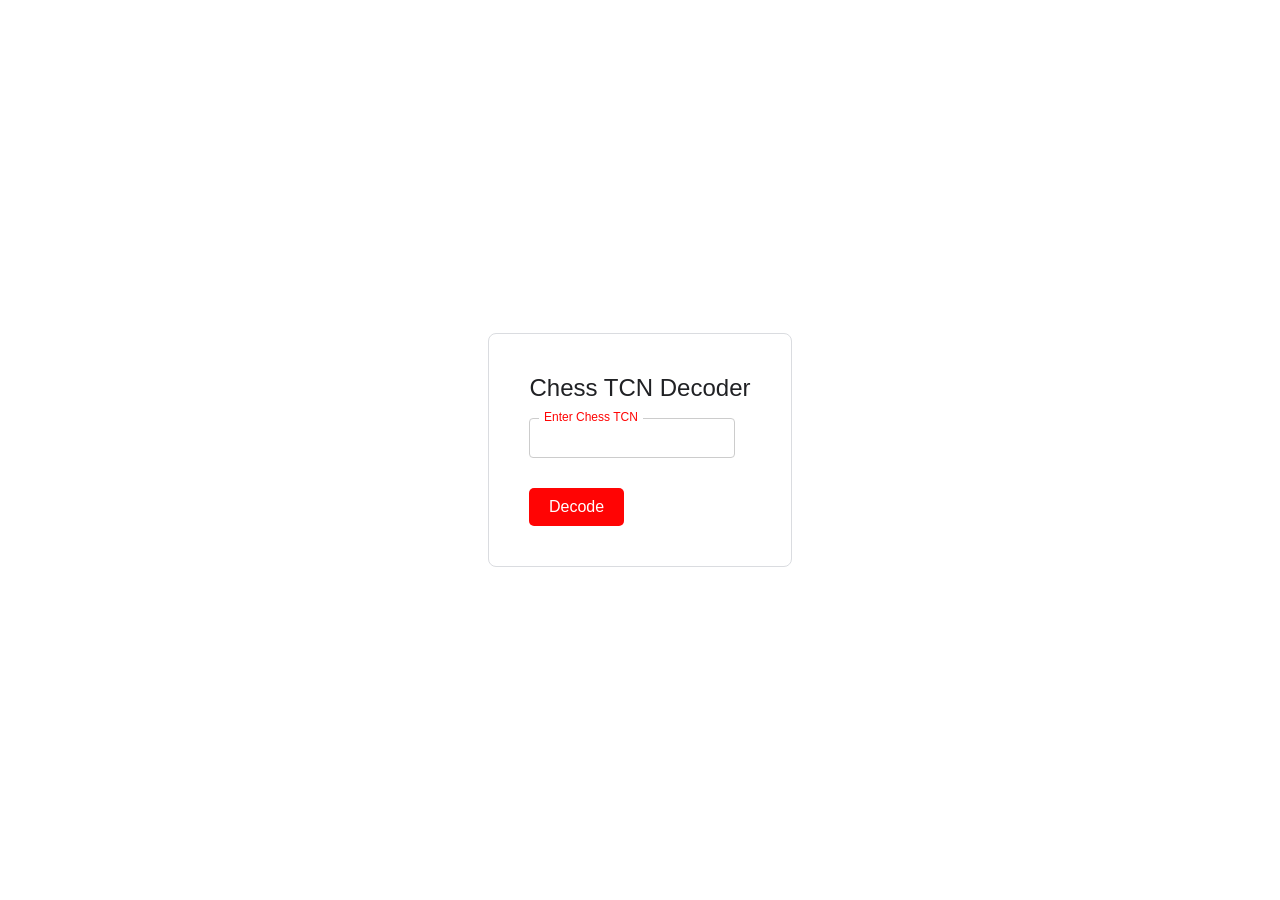
==== index.html @ a37186e6 "Update index.html" ====
<!doctype html><html> <head> <title>Chess TCN Decoder</title> <link rel=stylesheet href=css/style.css> <script src=js/chess.js></script> <meta name=description content="Chess TCN Decoder"> </head> <body> <div class=container id=container> <div class=inputUrl> <h1>Chess TCN Decoder</h1> <br><form id=submitUrl autocomplete=off> <div class=inputBox> <input type=url required id=text autocomplete=off> <label>Enter Chess TCN</label> </div><input type=submit value=Decode> </form> </div></div><script src=js/script.js></script> </body></html>
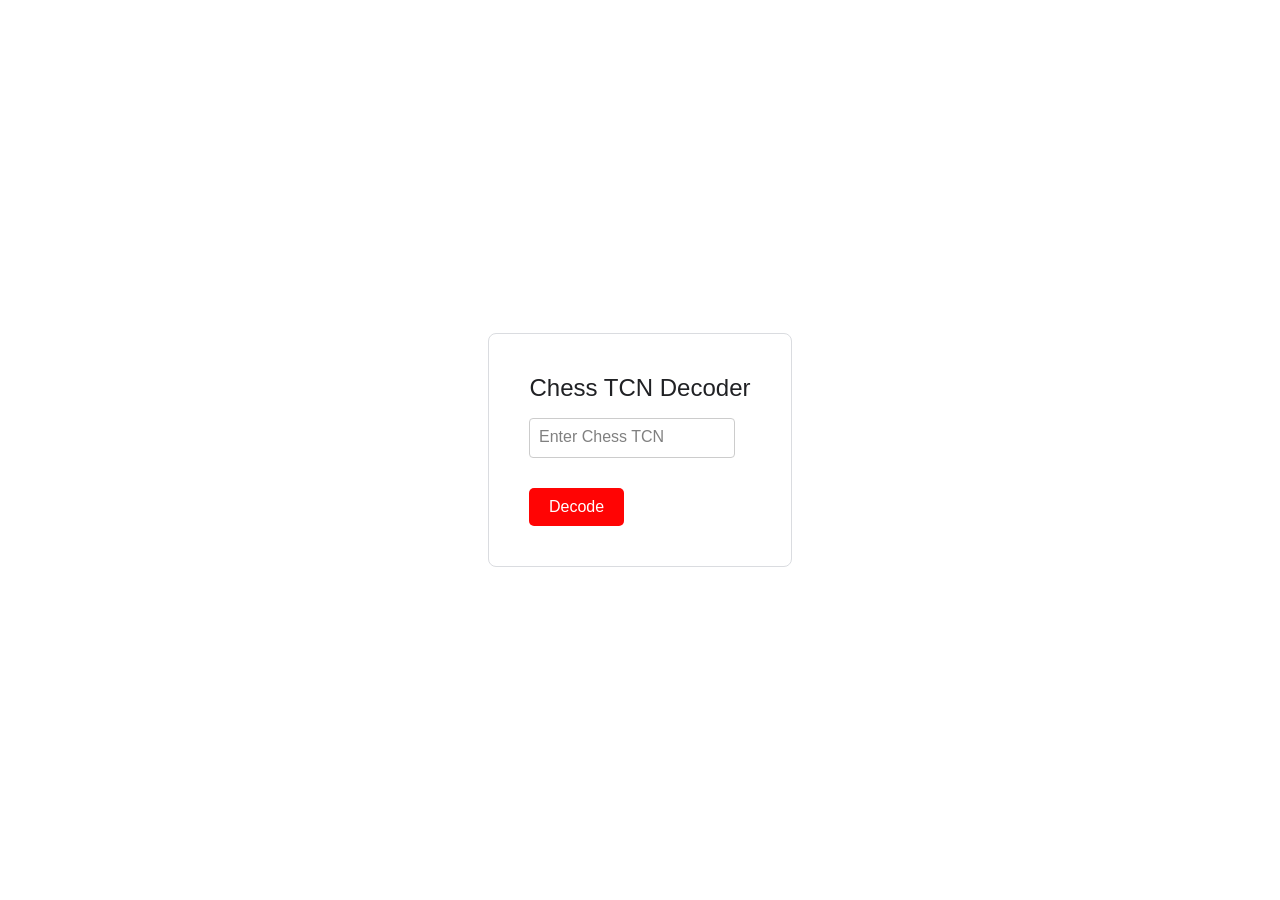
==== commit 337d68aa: "Update index.html" ====
--- a/index.html
+++ b/index.html
@@ -1 +1,25 @@
-<!doctype html><html> <head> <title>Chess TCN Decoder</title> <link rel=stylesheet href=css/style.css> <script src=js/chess.js></script> <meta name=description content="Chess TCN Decoder"> </head> <body> <div class=container id=container> <div class=inputUrl> <h1>Chess TCN Decoder</h1> <br><form id=submitUrl autocomplete=off> <div class=inputBox> <input type=url required id=text autocomplete=off> <label>Enter Chess TCN</label> </div><input type=submit value=Decode> </form> </div></div><script src=js/script.js></script> </body></html>
+
+<!DOCTYPE html>
+<html>
+    <head>
+        <title>Chess TCN Decoder</title>
+        <link rel="stylesheet" href="css/style.css">
+        <meta name="description" content="Chess TCN Decoder">
+    </head>
+    <body>
+        <div class="container" id="container">
+            <div class="inputUrl">
+                <h1>Chess TCN Decoder</h1>
+                <br>
+                <form id="submitUrl" autocomplete="off">
+                    <div class="inputBox">
+                        <input type="text" required id="url" value="" autocomplete="off">
+                        <label>Enter Chess TCN</label>
+                    </div>
+                    <input type="submit" value="Decode">
+                </form>
+            </div>
+        </div>
+        <script type="text/javascript" src="js/chess.js"></script>
+    </body>
+</html>
--- a/css/style.css
+++ b/css/style.css
@@ -0,0 +1,116 @@
+@import url('https://fonts.googleapis.com/css?family=Lato&display=swap');
+
+* {
+    box-sizing: border-box;
+}
+
+body {
+    width: 100%;
+    height: 100vh;
+    align-items: center;
+    justify-content: center;
+    font-family: sans-serif;
+    margin: 0;
+    padding: 0;
+    background-size: cover;
+}
+
+.container {
+    position: absolute;
+    top: 50%;
+    left: 50%;
+}
+
+.container .inputUrl {
+    transform: translate(-50%, -50%);
+    width: auto;
+    padding: 2.5rem;
+    box-sizing: border-box;
+    border: 1px solid #DADCE0;
+    -webkit-border-radius: 8px;
+    border-radius: 8px;
+}
+
+.container .links {
+    transform: translate(-50%, -10%);
+    width: auto;
+    padding: 2.5rem;
+    box-sizing: border-box;
+    border: 1px solid #DADCE0;
+    -webkit-border-radius: 8px;
+    border-radius: 8px;
+}
+
+.container .links .table {
+    margin: 0 auto;
+}
+
+.inputUrl h1 {
+    color: #202124;
+    margin: 0px 0 -0.125rem;
+    padding: 0;
+    text-align: center;
+    font-family: 'Google Sans', 'Noto Sans Myanmar UI', arial, sans-serif;
+    font-size: 24px;
+    font-weight: 400;
+}
+
+.inputUrl .inputBox {
+    position: relative;
+}
+
+.inputUrl .inputBox input {
+    width: 93%;
+    padding: 0.625rem 10px;
+    font-size: 1rem;
+    letter-spacing: 0.062rem;
+    margin-bottom: 1.875rem;
+    border: 1px solid #cccccc;
+    background: transparent;
+    border-radius: 4px;
+}
+
+.inputUrl .inputBox label {
+    position: absolute;
+    top: 0;
+    left: 10px;
+    padding: 0.625rem 0;
+    font-size: 1rem;
+    color: gray;
+    pointer-events: none;
+    transition: 0.2s;
+}
+
+.inputUrl .inputBox input:focus ~ label,
+.inputUrl .inputBox input:valid ~ label,
+.inputUrl .inputBox input:not([value=""]) ~ label {
+    top: -1.125rem;
+    left: 10px;
+    color: #ff0404;
+    font-size: 0.75rem;
+    background-color: white;
+    height: 10px;
+    padding-left: 5px;
+    padding-right: 5px;
+}
+
+.inputUrl .inputBox input:focus {
+    outline: none;
+    border: 2px solid #ff0404;
+}
+
+.inputUrl input[type="submit"] {
+    border: none;
+    outline: none;
+    color: #ffffff;
+    background-color: #ff0404;
+    padding: 0.625rem 1.25rem;
+    cursor: pointer;
+    border-radius: 0.312rem;
+    font-size: 1rem;
+}
+
+.inputUrl input[type="submit"]:hover {
+    background-color: #ff0404;
+    box-shadow: 0 1px 1px 0 rgba(225, 4, 4, 0.45), 0 1px 3px, 1px rgba(225, 4, 4, 0.3);
+}
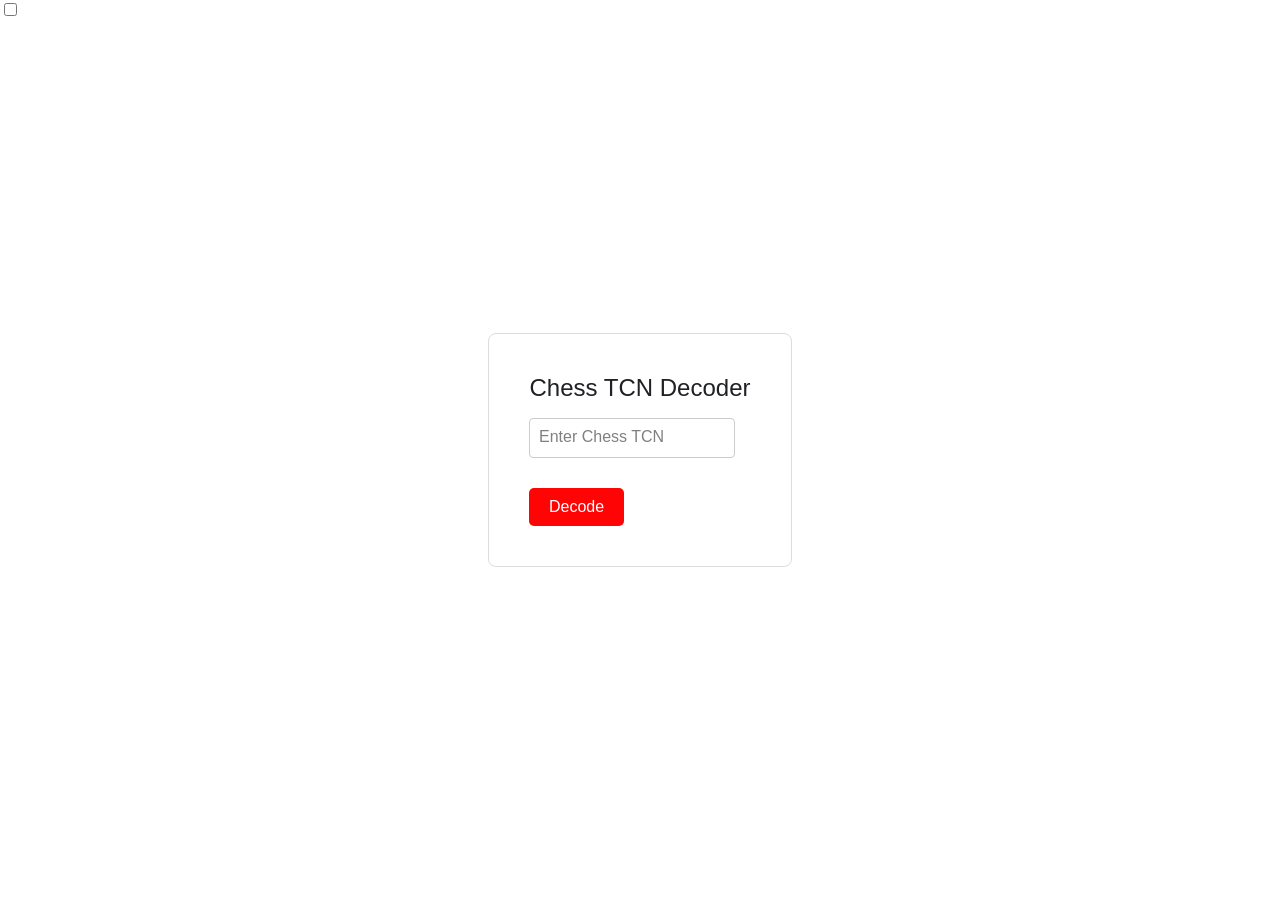
==== commit 9955fa88: "Update index.html" ====
--- a/index.html
+++ b/index.html
@@ -1,25 +1 @@
-
-<!DOCTYPE html>
-<html>
-    <head>
-        <title>Chess TCN Decoder</title>
-        <link rel="stylesheet" href="css/style.css">
-        <meta name="description" content="Chess TCN Decoder">
-    </head>
-    <body>
-        <div class="container" id="container">
-            <div class="inputUrl">
-                <h1>Chess TCN Decoder</h1>
-                <br>
-                <form id="submitUrl" autocomplete="off">
-                    <div class="inputBox">
-                        <input type="text" required id="url" value="" autocomplete="off">
-                        <label>Enter Chess TCN</label>
-                    </div>
-                    <input type="submit" value="Decode">
-                </form>
-            </div>
-        </div>
-        <script type="text/javascript" src="js/chess.js"></script>
-    </body>
-</html>
+<!DOCTYPE html><html><head><title>Chess TCN Decoder</title><link rel="stylesheet" href="css/style.css"><meta name="description" content="Chess TCN Decoder"></head><body><div id="dark-mode"><div id="svg-container" style="display: inline-block; position: relative; top: 13px; right: 2px;"></div><label style="--bg-color-enabled:#444; --bg-color:#999; --switch-color:#fff; --switch-color-enabled:#bbb;" class="switch"><input id="toggle" type="checkbox" onclick="a()"><span class="slider"></span></label></div><div class="container" id="container"><div class="inputUrl"><h1>Chess TCN Decoder</h1><br><form id="submitUrl" autocomplete="off"><div class="inputBox"><input type="text" required id="url" value="" autocomplete="off"><label>Enter Chess TCN</label></div><input type="submit" value="Decode"></form></div></div><script type="text/javascript" src="js/chess.js"></script><script type="text/javascript" src="js/preference.js"></script></body></html>
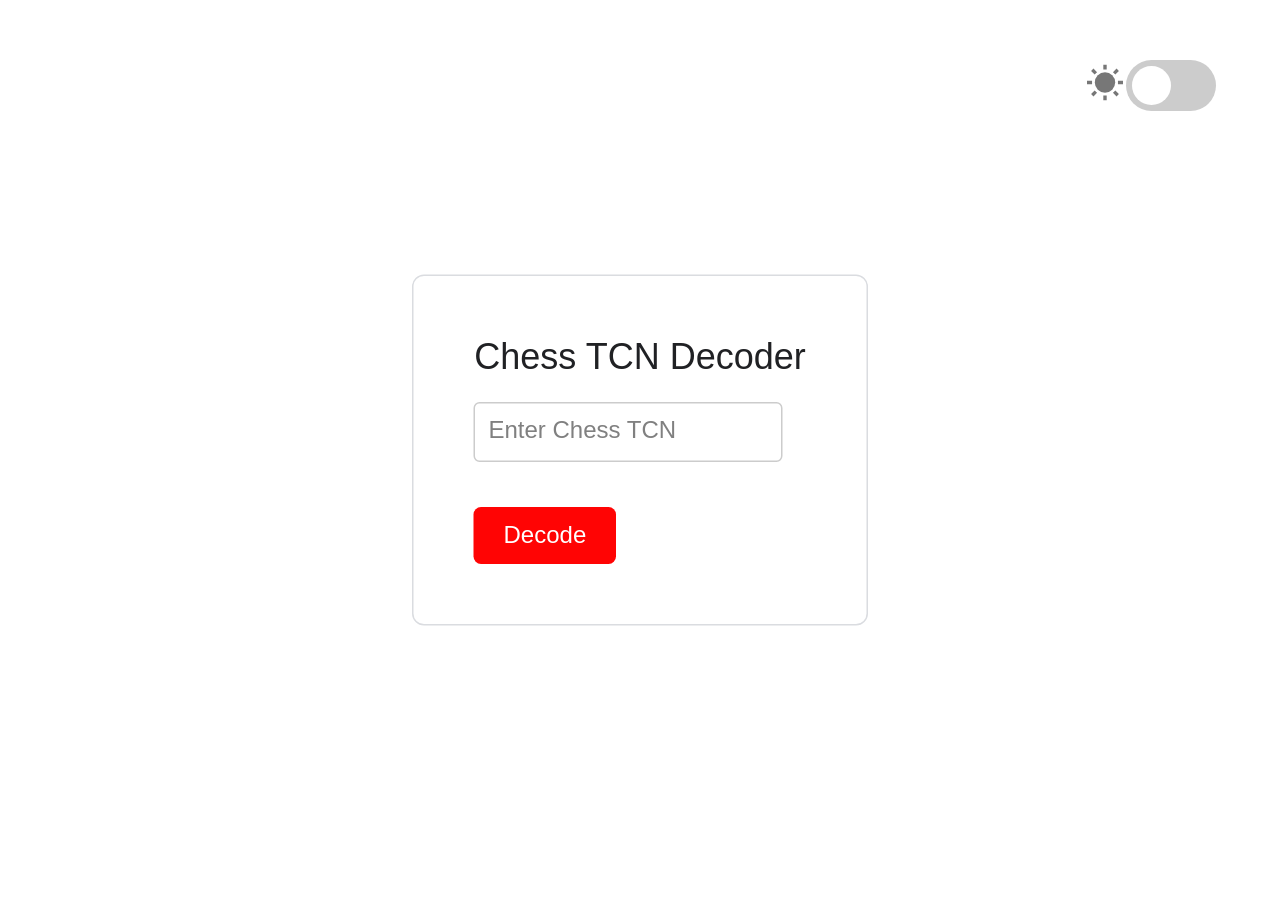
==== commit 5c70a74f: "update" ====
--- a/index.html
+++ b/index.html
@@ -1 +1 @@
-<!DOCTYPE html><html><head><title>Chess TCN Decoder</title><link rel="stylesheet" href="css/style.css"><meta name="description" content="Chess TCN Decoder"></head><body><div id="dark-mode"><div id="svg-container" style="display: inline-block; position: relative; top: 13px; right: 2px;"></div><label style="--bg-color-enabled:#444; --bg-color:#999; --switch-color:#fff; --switch-color-enabled:#bbb;" class="switch"><input id="toggle" type="checkbox" onclick="a()"><span class="slider"></span></label></div><div class="container" id="container"><div class="inputUrl"><h1>Chess TCN Decoder</h1><br><form id="submitUrl" autocomplete="off"><div class="inputBox"><input type="text" required id="url" value="" autocomplete="off"><label>Enter Chess TCN</label></div><input type="submit" value="Decode"></form></div></div><script type="text/javascript" src="js/chess.js"></script><script type="text/javascript" src="js/preference.js"></script></body></html>
+<!DOCTYPE html><html><head><title>Chess TCN Decoder</title><link rel="stylesheet" href="css/style.css"><meta name="viewport" content="width=device-width,initial-scale=1,maximum-scale=1"><meta name="description" content="Chess TCN Decoder"></head><body><div id="dark-mode"><div id="svg-container" style="display: inline-block; position: relative; top: 13px; right: 2px;"></div><label style="--bg-color-enabled:#444; --bg-color:#999; --switch-color:#fff; --switch-color-enabled:#bbb;" class="switch"><input id="toggle" type="checkbox" onclick="a()"><span class="slider"></span></label></div><div class="container" id="container"><div class="inputUrl"><h1>Chess TCN Decoder</h1><br><form id="submitUrl" autocomplete="off"><div class="inputBox"><input type="text" required id="url" value="" autocomplete="off"><label>Enter Chess TCN</label></div><input type="submit" value="Decode"></form></div></div><script type="text/javascript" src="js/chess.js"></script><script type="text/javascript" src="js/preference.js"></script></body></html>
--- a/css/style.css
+++ b/css/style.css
@@ -1,116 +1 @@
-@import url('https://fonts.googleapis.com/css?family=Lato&display=swap');
-
-* {
-    box-sizing: border-box;
-}
-
-body {
-    width: 100%;
-    height: 100vh;
-    align-items: center;
-    justify-content: center;
-    font-family: sans-serif;
-    margin: 0;
-    padding: 0;
-    background-size: cover;
-}
-
-.container {
-    position: absolute;
-    top: 50%;
-    left: 50%;
-}
-
-.container .inputUrl {
-    transform: translate(-50%, -50%);
-    width: auto;
-    padding: 2.5rem;
-    box-sizing: border-box;
-    border: 1px solid #DADCE0;
-    -webkit-border-radius: 8px;
-    border-radius: 8px;
-}
-
-.container .links {
-    transform: translate(-50%, -10%);
-    width: auto;
-    padding: 2.5rem;
-    box-sizing: border-box;
-    border: 1px solid #DADCE0;
-    -webkit-border-radius: 8px;
-    border-radius: 8px;
-}
-
-.container .links .table {
-    margin: 0 auto;
-}
-
-.inputUrl h1 {
-    color: #202124;
-    margin: 0px 0 -0.125rem;
-    padding: 0;
-    text-align: center;
-    font-family: 'Google Sans', 'Noto Sans Myanmar UI', arial, sans-serif;
-    font-size: 24px;
-    font-weight: 400;
-}
-
-.inputUrl .inputBox {
-    position: relative;
-}
-
-.inputUrl .inputBox input {
-    width: 93%;
-    padding: 0.625rem 10px;
-    font-size: 1rem;
-    letter-spacing: 0.062rem;
-    margin-bottom: 1.875rem;
-    border: 1px solid #cccccc;
-    background: transparent;
-    border-radius: 4px;
-}
-
-.inputUrl .inputBox label {
-    position: absolute;
-    top: 0;
-    left: 10px;
-    padding: 0.625rem 0;
-    font-size: 1rem;
-    color: gray;
-    pointer-events: none;
-    transition: 0.2s;
-}
-
-.inputUrl .inputBox input:focus ~ label,
-.inputUrl .inputBox input:valid ~ label,
-.inputUrl .inputBox input:not([value=""]) ~ label {
-    top: -1.125rem;
-    left: 10px;
-    color: #ff0404;
-    font-size: 0.75rem;
-    background-color: white;
-    height: 10px;
-    padding-left: 5px;
-    padding-right: 5px;
-}
-
-.inputUrl .inputBox input:focus {
-    outline: none;
-    border: 2px solid #ff0404;
-}
-
-.inputUrl input[type="submit"] {
-    border: none;
-    outline: none;
-    color: #ffffff;
-    background-color: #ff0404;
-    padding: 0.625rem 1.25rem;
-    cursor: pointer;
-    border-radius: 0.312rem;
-    font-size: 1rem;
-}
-
-.inputUrl input[type="submit"]:hover {
-    background-color: #ff0404;
-    box-shadow: 0 1px 1px 0 rgba(225, 4, 4, 0.45), 0 1px 3px, 1px rgba(225, 4, 4, 0.3);
-}
+@import url(https://fonts.googleapis.com/css?family=Lato&display=swap);*{box-sizing:border-box}a{color:#1b7cd1}body{transform:scale(1.5);position:fixed;max-width:100%!important;overflow-x:hidden!important;width:100%;height:100vh;align-items:center;justify-content:center;font-family:sans-serif;margin:0;padding:0;background-size:cover}body.dark-mode{background-color:#222;color:#eee}#dark-mode{top:20%;right:20%;position:absolute}.dark-mode input,select,textarea{color:#eee}.switch{position:relative;display:inline-block;width:60px;height:34px}.switch input{opacity:0;width:0;height:0}.slider{position:absolute;cursor:pointer;top:0;left:0;right:0;bottom:0;background-color:#ccc;-webkit-transition:.2s;transition:.2s;border-radius:34px}.slider:before{position:absolute;content:"";height:26px;width:26px;left:4px;bottom:4px;background-color:#fff;-webkit-transition:.2s;transition:.2s;border-radius:50%}input:checked+.slider{background-color:#444}input:focus+.slider{box-shadow:0 0 1px #444}input:checked+.slider:before{-webkit-transform:translateX(26px);-ms-transform:translateX(26px);transform:translateX(26px)}.container{position:absolute;top:50%;left:50%}.container .inputUrl{transform:translate(-50%,-50%);width:auto;padding:2.5rem;box-sizing:border-box;border:1px solid #dadce0;-webkit-border-radius:8px;border-radius:8px}.container .links{transform:translate(-50%,-10%);width:auto;padding:2.5rem;box-sizing:border-box;border:1px solid #dadce0;-webkit-border-radius:8px;border-radius:8px}.container .links .table{margin:0 auto}.inputUrl h1{color:#202124;margin:0 0 -.125rem;padding:0;text-align:center;font-family:'Google Sans','Noto Sans Myanmar UI',arial,sans-serif;font-size:24px;font-weight:400}.dark-mode .inputUrl h1{color:#eee;margin:0 0 -.125rem;padding:0;text-align:center;font-family:'Google Sans','Noto Sans Myanmar UI',arial,sans-serif;font-size:24px;font-weight:400}.inputUrl .inputBox{position:relative}.inputUrl .inputBox input{width:93%;padding:.625rem 10px;font-size:1rem;letter-spacing:.062rem;margin-bottom:1.875rem;border:1px solid #ccc;background:0 0;border-radius:4px}.inputUrl .inputBox label{position:absolute;top:0;left:10px;padding:.625rem 0;font-size:1rem;color:gray;pointer-events:none;transition:all .2s,background-color 0s}.inputUrl .inputBox input:focus~label,.inputUrl .inputBox input:not([value=""])~label,.inputUrl .inputBox input:valid~label{top:-1.125rem;left:10px;color:#ff0404;font-size:.75rem;background-color:#fff;height:10px;padding-left:5px;padding-right:5px}.dark-mode .inputUrl .inputBox input:focus~label,.dark-mode .inputUrl .inputBox input:not([value=""])~label,.dark-mode .inputUrl .inputBox input:valid~label{top:-1.125rem;left:10px;color:#ff0404;font-size:.75rem;background-color:#222;height:10px;padding-left:5px;padding-right:5px}.inputUrl .inputBox input:focus{outline:0;border:2px solid #ff0404}.inputUrl input[type=submit]{border:none;outline:0;color:#fff;background-color:#ff0404;padding:.625rem 1.25rem;cursor:pointer;border-radius:.312rem;font-size:1rem}.inputUrl input[type=submit]:hover{background-color:#ff0404;box-shadow:0 1px 1px 0 rgba(225,4,4,.45),0 1px 3px,1px rgba(225,4,4,.3)}
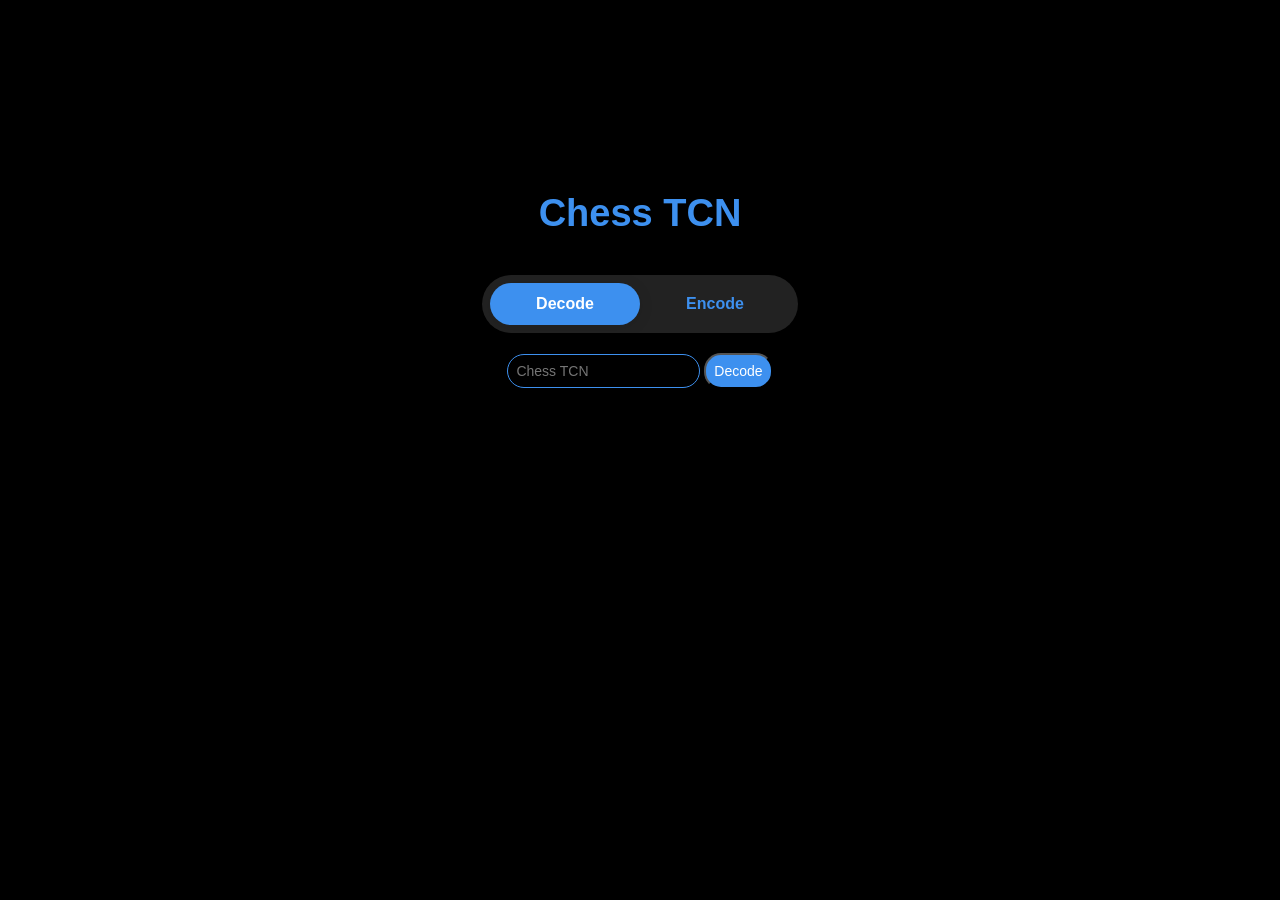
==== commit f2a39afa: "Initial commit" ====
--- a/index.html
+++ b/index.html
@@ -1 +1 @@
-<!DOCTYPE html><html><head><title>Chess TCN Decoder</title><link rel="stylesheet" href="css/style.css"><meta name="viewport" content="width=device-width,initial-scale=1,maximum-scale=1"><meta name="description" content="Chess TCN Decoder"></head><body><div id="dark-mode"><div id="svg-container" style="display: inline-block; position: relative; top: 13px; right: 2px;"></div><label style="--bg-color-enabled:#444; --bg-color:#999; --switch-color:#fff; --switch-color-enabled:#bbb;" class="switch"><input id="toggle" type="checkbox" onclick="a()"><span class="slider"></span></label></div><div class="container" id="container"><div class="inputUrl"><h1>Chess TCN Decoder</h1><br><form id="submitUrl" autocomplete="off"><div class="inputBox"><input type="text" required id="url" value="" autocomplete="off"><label>Enter Chess TCN</label></div><input type="submit" value="Decode"></form></div></div><script type="text/javascript" src="js/chess.js"></script><script type="text/javascript" src="js/preference.js"></script></body></html>
+<!DOCTYPE html><html><head><title>Chess TCN</title><style>.tab-switch{position:relative}.tab-switch:after{content:"";position:absolute;width:50%;top:0;transition:left cubic-bezier(.88, -.35, .565, 1.35) .4s;border-radius:27.5px;box-shadow:0 2px 15px 0 rgba(0,0,0,.1);background-color:#3d90ef;height:100%;z-index:0}.tab-switch.left:after{left:0}.tab-switch.right:after{left:50%}.tab-switch .tab{display:inline-block;width:50%;padding:12px 0;z-index:1;position:relative;cursor:pointer;transition:color .2s;font-size:16px;font-weight:700;line-height:normal;user-select:none}.tab-switch .tab.active{color:#fff}html{box-sizing:border-box}*,:after,:before{box-sizing:inherit}*{outline:0}body,html{min-height:100%;height:100%}body{margin:0;background-color:#000;color:#3d90ef;font-family:Montserrat,sans-serif;font-size:14px;display:flex;align-items:center;justify-content:center}.text-center{text-align:center}h1{font-size:38px;font-weight:700;display:block;width:100%;line-height:normal;margin-top:0;margin-bottom:40px}main{width:100%}.wrapper{border-radius:37px;background-color:#222;padding:8px;width:100%;max-width:316px;margin-left:auto;margin-right:auto}input[type=text]{background:0 0;border:1px solid #3d90ef;font-size:14px;padding:8px;color:#fff}.decode{display:block}.encode{display:none}button{background-color:#3d90ef;color:#fff;font-size:14px;padding:8px}table,td,th{border:1px solid}table{margin-left:auto;margin-right:auto;color:#e2e2e2}main{height:100%;padding-top:15%}textarea{background:0 0;border:1px solid #3d90ef;color:#e2e2e2;border-radius:10px;overflow-y:hidden;font-size:14px;padding:8px;resize:none}</style><meta name="viewport" content="width=device-width,initial-scale=1,maximum-scale=1"><link rel="icon" type="image/svg+xml" href="/assets/favicon.5f9a6e35.svg"><script type="module" crossorigin src="/assets/index.7fbc5665.js"></script></head><body><main class="text-center" style="display:none"><h1 class="text-center">Chess TCN</h1><div class="wrapper"><div class="tab-switch left text-center"><div class="tab active" tab-direction="left">Decode</div><div class="tab" tab-direction="right">Encode</div></div></div><form id="decode" style="padding:20px"><input id="decode-tcn" type="text" autocomplete="off" placeholder="Chess TCN"> <button type="submit">Decode</button><br><button id="reset-decoded" type="button" style="display:none">Reset</button> <button id="export" type="button" style="display:none">Export as JSON</button></form><table id="decoded" style="display:none"><tbody><tr><th>Number</th><th>From</th><th>To</th></tr></tbody></table><form id="encode" style="padding:20px;display:none"><input id="tcn-from" type="text" autocomplete="off" placeholder="From"><br><input id="tcn-to" type="text" autocomplete="off" placeholder="To"><br><button type="submit">Add Move</button> <button id="reset" type="button" style="display:none">Reset Output</button></form><div id="encoded" style="padding:20px;display:none"><h2>Encoded</h2><button id="copy" type="button">Copy Output</button><br><textarea id="encoded-tcn" placeholder="Encoded output will appear here" readonly></textarea></div></main><script>try{!function(){document.querySelector("main").style.display="block";const e=document.querySelector(".tab-switch");Array.from(document.getElementsByClassName("tab")).forEach((t=>{t.addEventListener("click",(function(){if(t.classList.contains("active"))return;const d=t.getAttribute("tab-direction");e.classList.remove("left"),e.classList.remove("right"),e.classList.add(d),document.querySelector(".tab.active").classList.remove("active"),t.classList.add("active"),"left"===d?(document.getElementById("decode").style.display="block",document.getElementById("encode").style.display="none","<tbody><tr><th>Number</th><th>From</th><th>To</th></tr></tbody>"!==document.getElementById("decoded").innerHTML&&(document.getElementById("decoded").style.display="table"),document.getElementById("encoded").style.display="none"):(document.getElementById("decode").style.display="none",document.getElementById("encode").style.display="block",document.getElementById("decoded").style.display="none",""!==document.getElementById("encoded-tcn").value&&(document.getElementById("encoded").style.display="block"))}))}));const t=document.querySelectorAll('input[type="text"]'),d=parseInt(getComputedStyle(t[0]).height.replace("px",""))/2+"px";Array.from(t).forEach((e=>{e.style.borderRadius=d})),Array.from(document.querySelectorAll("button")).forEach((e=>{e.style.borderRadius=d}))}()}catch{}</script><noscript><h1>JavaScript not enabled</h1><p>Please enable JavaScript. It is required to encode or decode Chess TCN.</p></noscript></body></html>
